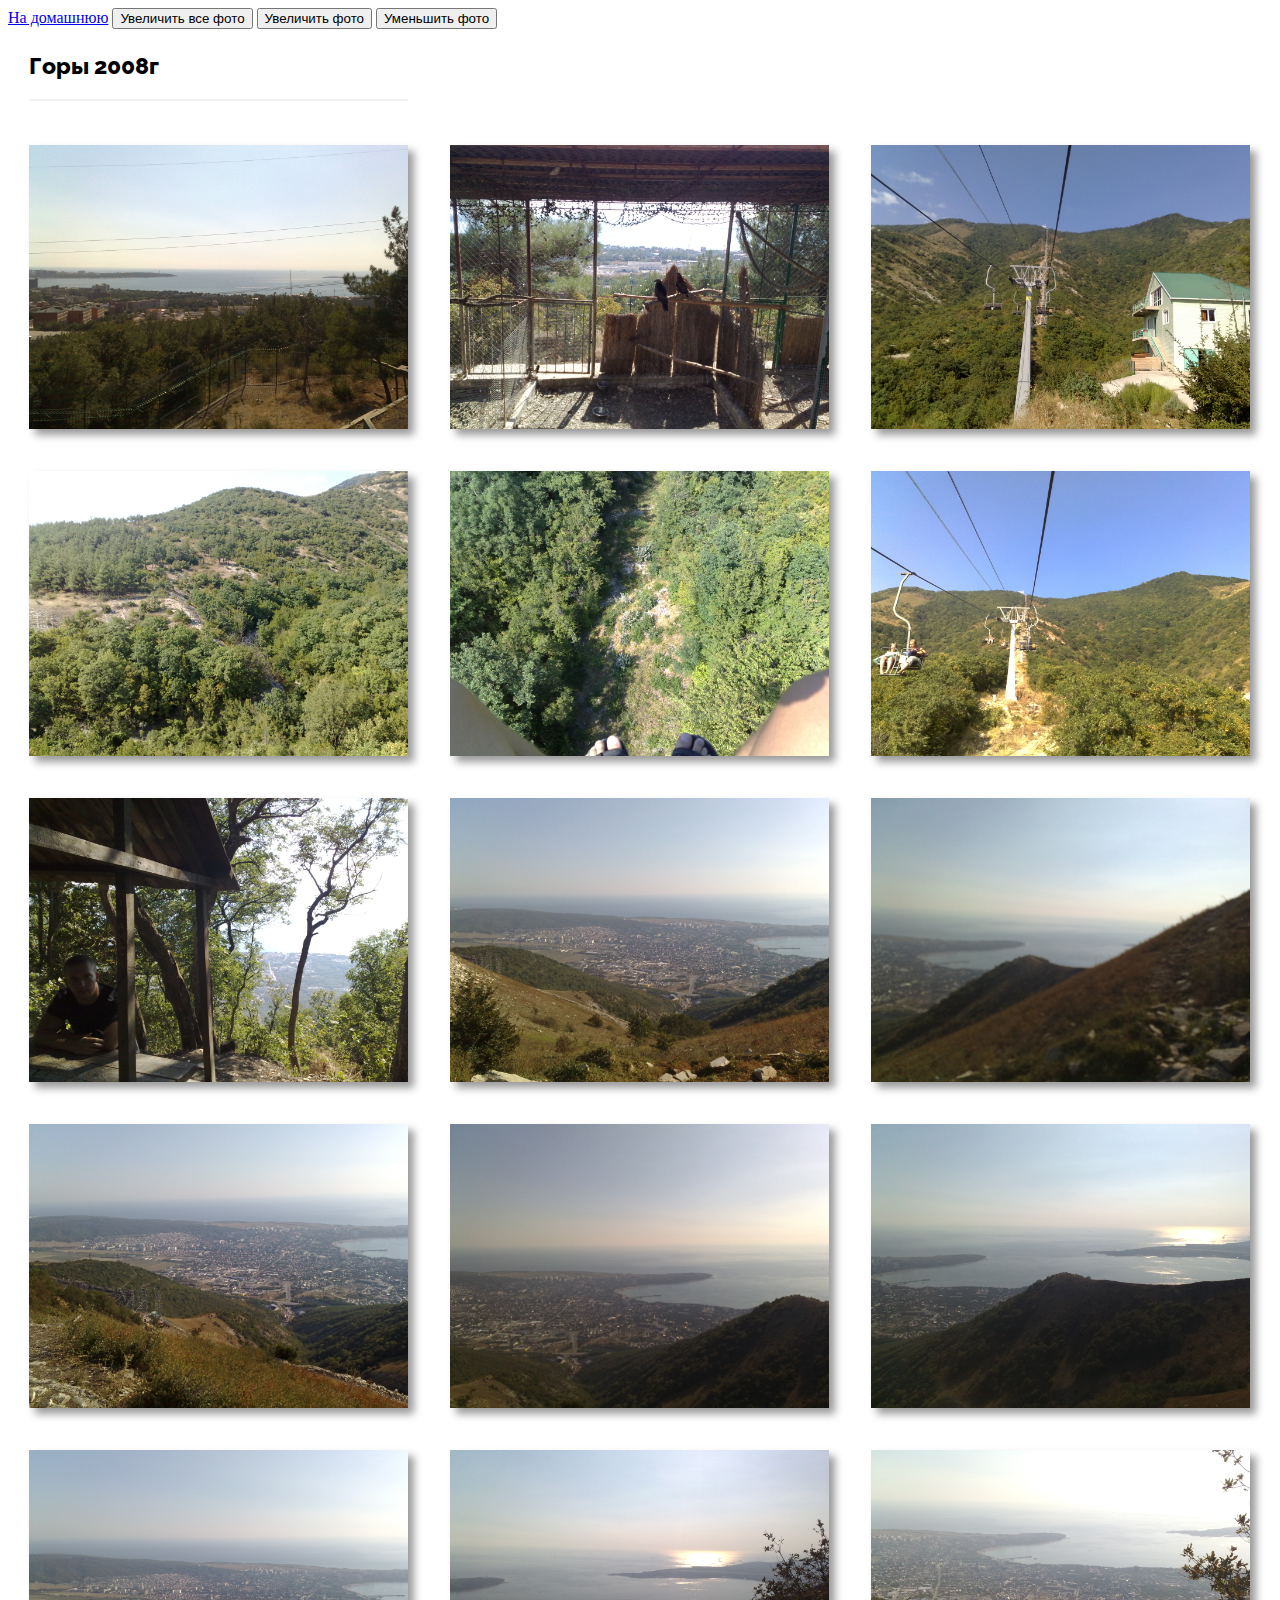
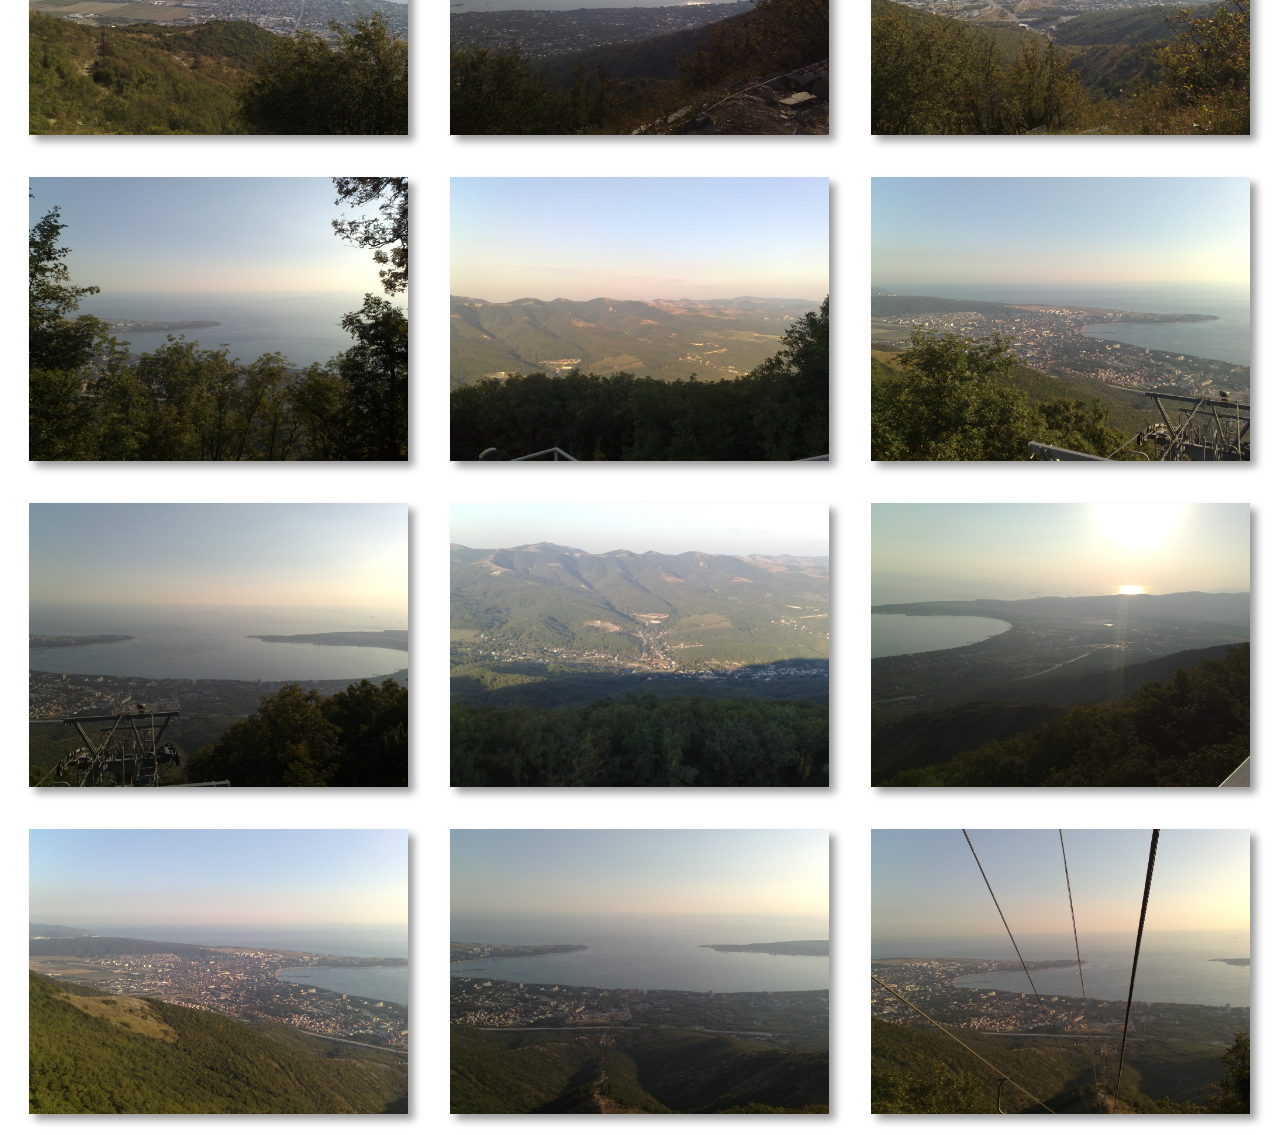
==== 2008/2008_mountain.html @ 13dd3dca "test" ====
<!doctype html>
<html>
<head>
    <meta charset="utf-8">
    <title>Горы 2008г</title>
    <!--<link rel="stylesheet" type="text/css" href="../index.css">-->
    <link rel="stylesheet" type="text/css" href="2008_mountain.css">
    <link href="https://fonts.googleapis.com/css?family=Raleway:400,800" rel="stylesheet">
    <script src="2008_mountain.js"></script>
</head>
<body>
<a href="../index.html">На домашнюю</a>
<input type="button" id="superBtn" value="Увеличить все фото" onclick="smallOrBig();">
<input type="button" id="allBig" value="Увеличить фото" onclick="allBig();">
<input type="button" id="allSmall" value="Уменьшить фото" onclick="allSmall();">
<p>Горы 2008г</p>
<img src="28082008421.jpg" onclick="picSize(this);">
<img src="28082008429.jpg" onclick="picSize(this);">
<img src="28082008473.jpg" onclick="picSize(this);">
<img src="28082008474.jpg" onclick="picSize(this);">
<img src="28082008475.jpg" onclick="picSize(this);">
<img src="28082008477.jpg" onclick="picSize(this);">
<img src="28082008478.jpg" onclick="picSize(this);">
<img src="28082008486.jpg" onclick="picSize(this);">
<img src="28082008487.jpg" onclick="picSize(this);">
<img src="28082008489.jpg" onclick="picSize(this);">
<img src="28082008490.jpg" onclick="picSize(this);">
<img src="28082008493.jpg" onclick="picSize(this);">
<img src="28082008495.jpg" onclick="picSize(this);">
<img src="28082008496.jpg" onclick="picSize(this);">
<img src="28082008497.jpg" onclick="picSize(this);">
<img src="28082008506.jpg" onclick="picSize(this);">
<img src="28082008508.jpg" onclick="picSize(this);">
<img src="28082008509.jpg" onclick="picSize(this);">
<img src="28082008510.jpg" onclick="picSize(this);">
<img src="28082008511.jpg" onclick="picSize(this);">
<img src="28082008512.jpg" onclick="picSize(this);">
<img src="28082008513.jpg" onclick="picSize(this);">
<img src="28082008514.jpg" onclick="picSize(this);">
<img src="28082008515.jpg" onclick="picSize(this);">

<script src="../jquery.js"></script> <!--jq всегда первым-->
<script src="../bootstrap.min.js"></script>
</body>
</html>
---- index.css ----
body {
    background: black url("10082008074.jpg") fixed top right no-repeat; /*top right - при уменьшении окна браузера фокус падает на верхний правый угол*/
    background-size: cover;
    /*font-family: 'Lato', sans-serif;*/
    color: black;

}

#main_div {
    border: 1px solid gray;
    width: 1000px;
    margin: 0 auto;
}

h1 {
    color: rgba(6, 0, 255, .6);
    width: 50%;
    margin: 0 auto 0 auto;
    letter-spacing: 0.2rem;
    /*text-align: center;*/
}

h1::first-letter {
    font-size: 100px;
}

h1:hover {
    color: mediumblue;
}

#foodList {
    background-color: rgba(0, 128, 128, .5);
    font-size: large;
    margin-right: auto;

}

li:hover {
    text-transform: uppercase;
}

div#foodList ul li {
    list-style-type: none;
}

div#foodList ul {
    color: white;
    padding: 5px;
}

a:link {
    font-weight: bolder;
}

a:hover {
    background-color: blue;
    color: white;
}

#foodList input:checked { /*Сдвигает выбранный чекбокс вправо на 50px*/
    margin-left: 30px;
}

/*input:checked + label{*/
/*text-decoration: line-through;*/
/*color: gainsboro;*/
/*}*/

/*li:hover input:checked + label:hover, input:checked + label:hover{*/
/*text-transform: none;*/
/*}*/

.crossed { /*не перебивает выше селектор*/
    text-decoration: line-through;
    color: gainsboro;
}

.crossed:hover {
    text-transform: none;
}

label {
    margin-left: 5px;
}

form {
    background-color: rgba(0, 128, 128, .5);
    font-size: large;
    /*color: white;*/
    /*float: right;*/
    padding: 15px;
    width: 600px;
    margin: 30px auto; /*центорвка с использованием auto работает только при наличии width*/
}

form div {
    margin: 5px;
}

/*input[type="text"]:hover {*/
/*border: 1px solid red;*/
/*background: gray;*/
/*}*/

input[type="submit"]:hover {
    background: green;
    color: white;
}

form div:nth-of-type(6) { /*отсчитывает сначала*/
    border: 3px solid yellow;
}

/*li:nth-last-of-type(3) { !*отсчитывает с конца*!*/
/*text-decoration: underline;*/
/*}*/

table {
    background-color: rgba(0, 128, 128, .5);
    width: 300px;
    height: 300px;
    margin: 10px;
    /*padding: 100px;*/
    border-collapse: collapse;
}

td {
    border: 3px solid white;
}

#addButton {
    margin: 5px;
}

#inputList {
    margin: 5px;
}

/*////////////////////////////////////////////////////////////////////*/
nav#nav {
    background-color: rgba(0, 128, 128, .5);
    margin: 16px 0;
    box-shadow: 6px 6px 8px rgba(0, 0, 0, 0.4);
    /*border-radius: 5px;*/
}

ul#main {
    width: 900px;
    margin: 0 auto 0 50px;
    padding: 0;
}

nav#nav li {
    text-transform: uppercase;
    font: bold 15px Tahoma;
    color: white;
    list-style-type: none;
    display: inline-block;
    width: auto;
    padding: 15px 15px;

}

#nav li:hover {
    background-color: #F0F0F1;
    color: #9E9E9E;
    cursor: pointer;
}

#float {
    float: right;
    margin: 0 50px;
}

/*////////////////////////////////////////////////////////////////////*/
---- 2008/2008_mountain.css ----
body{
    background-color: white;
}
p{
    font-family: 'Raleway', sans-serif;
    margin-left: 1.66%;
    font-size: 23px;
    font-weight:800;
    border-bottom: 2px solid #f1f1f1;
    padding-bottom: 20px;
    width: 30%;
}
img{
    float: left;
    width: 30%;
    margin: 1.66%;

    -webkit-box-shadow: 6px 6px 8px rgba(0, 0, 0, 0.4); /*Тень*/
    -moz-box-shadow: 6px 6px 8px rgba(0, 0, 0, 0.4);
    -o-box-shadow: 6px 6px 8px rgba(0, 0, 0, 0.4);
    box-shadow: 6px 6px 8px rgba(0, 0, 0, 0.4);

    -webkit-transition: all 0.5s ease-in; /*Плавное увеличение*/
    -moz-transition: all 0.5s ease-in;
    -o-transition: all 0.5s ease-in;
    transition: all 0.5s ease-in;
}

img:hover {
    -webkit-box-shadow: 10px 10px 10px rgba(0, 0, 0, 0.4);
    -moz-box-shadow: 10px 10px 10px rgba(0, 0, 0, 0.4);
    -o-box-shadow: 10px 10px 10px rgba(0, 0, 0, 0.4);
    box-shadow: 10px 10px 10px rgba(0, 0, 0, 0.4);

    -webkit-transform: rotate(0deg) scale(2.00);
    -moz-transform: rotate(0deg) scale(2.00);
    -o-transform: rotate(0deg) scale(2.00);
    -ms-transform: rotate(0deg) scale(2.00);
    transform: rotate(0deg) scale(2.00);
    z-index: 10;
}

.bigPic {
    width: 95%;
}
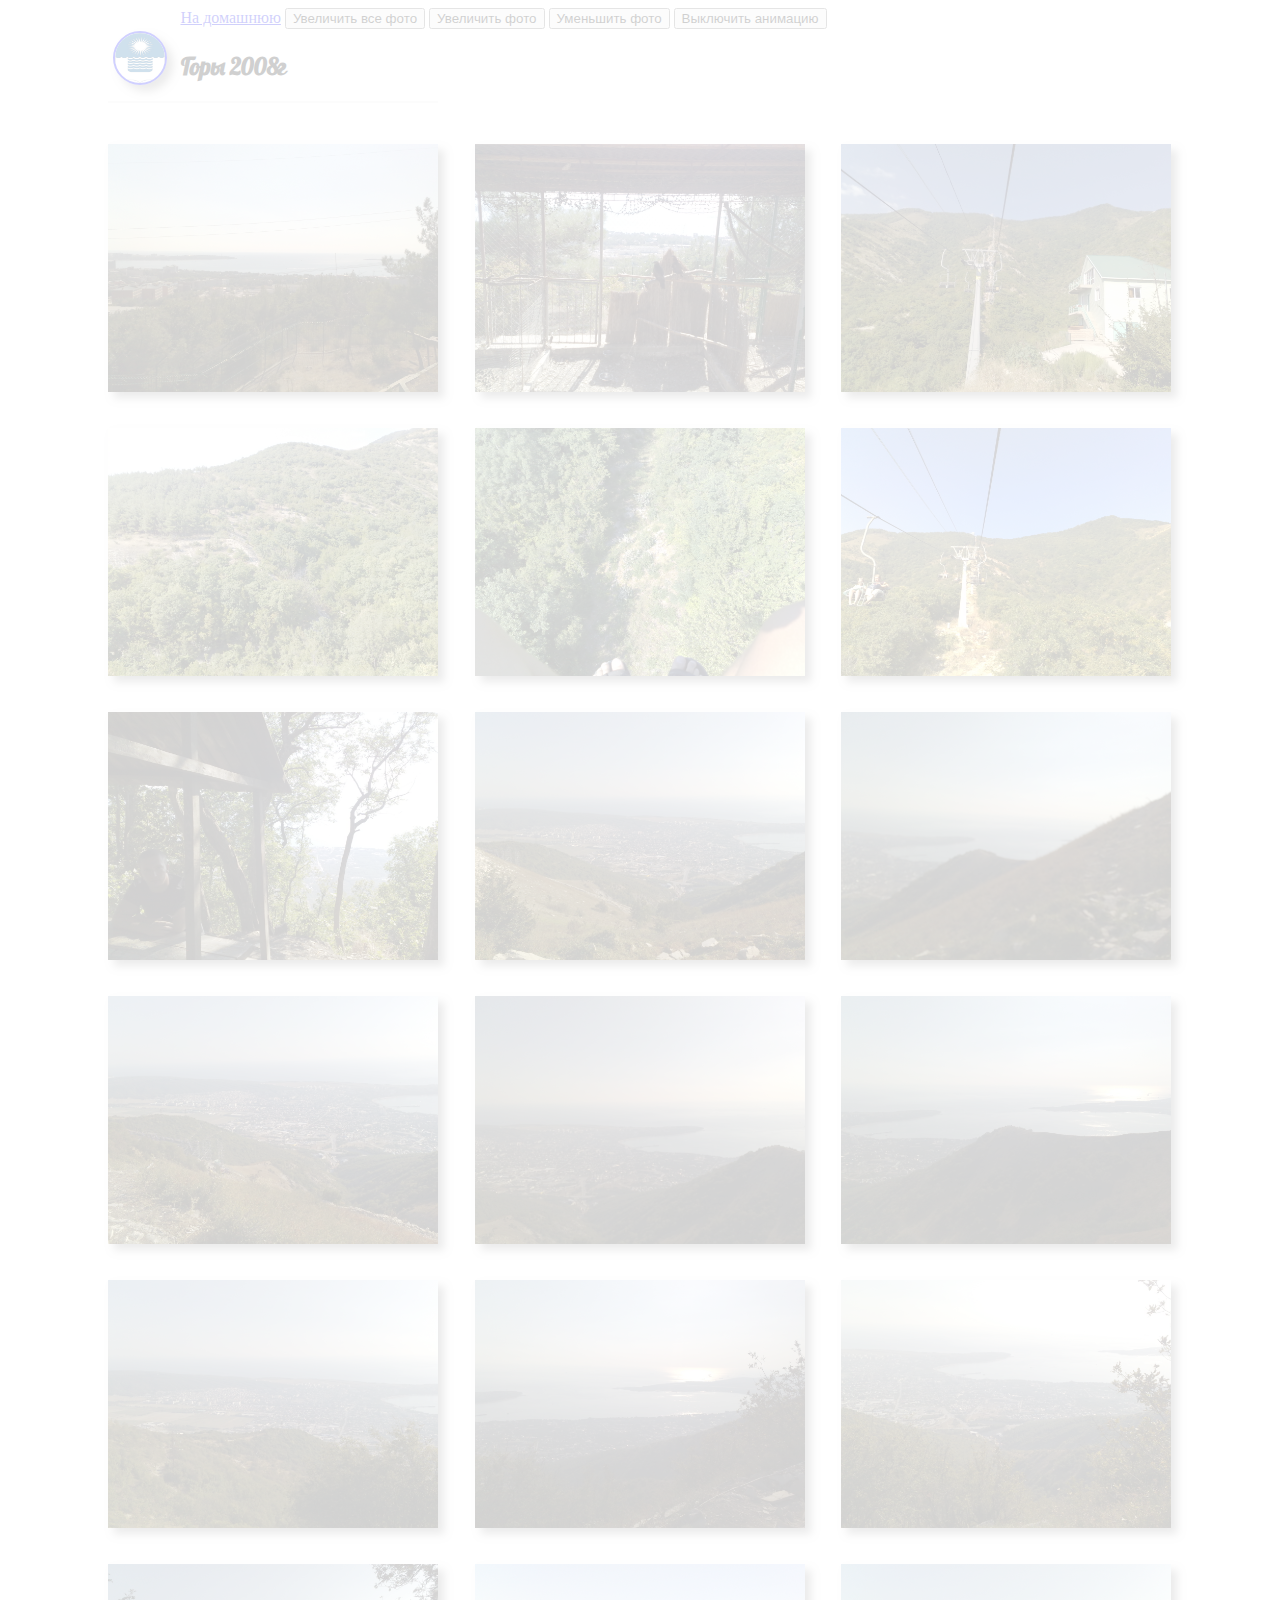
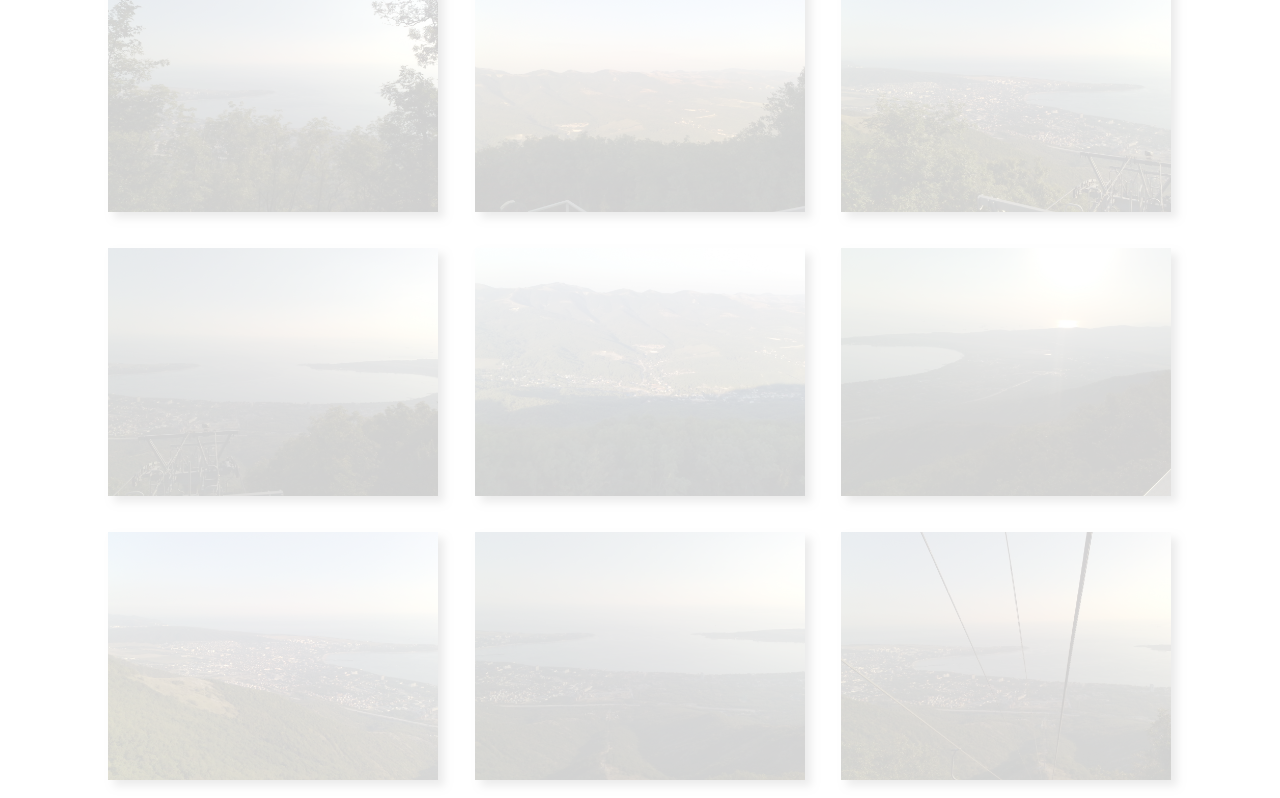
==== commit ac8822e7: "33" ====
--- a/2008/2008_mountain.html
+++ b/2008/2008_mountain.html
@@ -5,14 +5,17 @@
     <title>Горы 2008г</title>
     <!--<link rel="stylesheet" type="text/css" href="../index.css">-->
     <link rel="stylesheet" type="text/css" href="2008_mountain.css">
-    <link href="https://fonts.googleapis.com/css?family=Raleway:400,800" rel="stylesheet">
-    <script src="2008_mountain.js"></script>
+    <link href="https://fonts.googleapis.com/css?family=Lobster" rel="stylesheet" type="text/css">
 </head>
 <body>
+
+<div id="all"><a href="../index.html"><img id="gelLogo" alt="Brand" src="../gelik_gerb.gif"></a>
 <a href="../index.html">На домашнюю</a>
 <input type="button" id="superBtn" value="Увеличить все фото" onclick="smallOrBig();">
 <input type="button" id="allBig" value="Увеличить фото" onclick="allBig();">
 <input type="button" id="allSmall" value="Уменьшить фото" onclick="allSmall();">
+<input type="button" id="animation" value="Выключить анимацию">
+
 <p>Горы 2008г</p>
 <img src="28082008421.jpg" onclick="picSize(this);">
 <img src="28082008429.jpg" onclick="picSize(this);">
@@ -37,9 +40,10 @@
 <img src="28082008512.jpg" onclick="picSize(this);">
 <img src="28082008513.jpg" onclick="picSize(this);">
 <img src="28082008514.jpg" onclick="picSize(this);">
-<img src="28082008515.jpg" onclick="picSize(this);">
+<img src="28082008515.jpg" onclick="picSize(this);"></div>
 
 <script src="../jquery.js"></script> <!--jq всегда первым-->
+<script src="2008_mountain.js"></script>
 <script src="../bootstrap.min.js"></script>
 </body>
 </html>--- a/index.css
+++ b/index.css
@@ -17,10 +17,12 @@
     width: 50%;
     margin: 0 auto 0 auto;
     letter-spacing: 0.2rem;
-    /*text-align: center;*/
+    font-family: Lobster, sans-serif;
+    text-align: center;
+    font-weight: normal;
 }
 
-h1::first-letter {
+h1:first-letter {
     font-size: 100px;
 }
 
--- a/2008/2008_mountain.css
+++ b/2008/2008_mountain.css
@@ -1,16 +1,51 @@
-body{
+body {
     background-color: white;
 }
-p{
-    font-family: 'Raleway', sans-serif;
+
+#all {
+    width: 1100px;
+    margin: 0 auto;
+}
+
+p {
+    font-family: Lobster, sans-serif;
     margin-left: 1.66%;
     font-size: 23px;
-    font-weight:800;
+    font-weight: 800;
     border-bottom: 2px solid #f1f1f1;
     padding-bottom: 20px;
     width: 30%;
 }
-img{
+
+#gelLogo {
+    position: relative;
+    top: 5px;
+    left: 5px;
+    width: 50px;
+    height: 50px;
+    border: 2px solid blue;
+    border-radius: 50%;
+}
+
+#gelLogo:hover {
+    -webkit-transform: scale(1.1);
+    -moz-transform: scale(1.1);
+    -o-transform: scale(1.1);
+    -ms-transform: scale(1.1);
+    transform: scale(1.1);
+
+    /*transition: transform 0.3s;*/
+    /*-webkit-transition: -webkit-transform 0.3s;*/
+    /*-moz-transition: -moz-transform 0.3s;*/
+    /*-o-transition: -o-transform 0.3s;*/
+
+    transition: all 0.5s ease-in; /*Плавное увеличение и уменьшение*/
+    -webkit-transition: all 0.5s ease-in;
+    -moz-transition: all 0.5s ease-in;
+    -o-transition: all 0.5s ease-in;
+}
+
+img {
     float: left;
     width: 30%;
     margin: 1.66%;
@@ -20,26 +55,40 @@
     -o-box-shadow: 6px 6px 8px rgba(0, 0, 0, 0.4);
     box-shadow: 6px 6px 8px rgba(0, 0, 0, 0.4);
 
-    -webkit-transition: all 0.5s ease-in; /*Плавное увеличение*/
+    -webkit-transition: all 0.5s ease-in; /*Плавное увеличение и уменьшение*/
     -moz-transition: all 0.5s ease-in;
     -o-transition: all 0.5s ease-in;
     transition: all 0.5s ease-in;
 }
 
-img:hover {
+.imgOver {
+    -webkit-transform: rotate(0deg) scale(1.1);
+    -moz-transform: rotate(0deg) scale(1.1);
+    -o-transform: rotate(0deg) scale(1.1);
+    -ms-transform: rotate(0deg) scale(1.1);
+    transform: rotate(0deg) scale(1.1);
+    /*z-index: 10;*/
+}
+
+.bigPic {
+    width: 95%;
+}
+
+.bigPicOnClick {
     -webkit-box-shadow: 10px 10px 10px rgba(0, 0, 0, 0.4);
     -moz-box-shadow: 10px 10px 10px rgba(0, 0, 0, 0.4);
     -o-box-shadow: 10px 10px 10px rgba(0, 0, 0, 0.4);
     box-shadow: 10px 10px 10px rgba(0, 0, 0, 0.4);
 
-    -webkit-transform: rotate(0deg) scale(2.00);
-    -moz-transform: rotate(0deg) scale(2.00);
-    -o-transform: rotate(0deg) scale(2.00);
-    -ms-transform: rotate(0deg) scale(2.00);
-    transform: rotate(0deg) scale(2.00);
+    -webkit-transform: rotate(360deg) scale(2.00);
+    -moz-transform: rotate(360deg) scale(2.00);
+    -o-transform: rotate(360deg) scale(2.00);
+    -ms-transform: rotate(360deg) scale(2.00);
+    transform: rotate(360deg) scale(2.00);
     z-index: 10;
-}
 
-.bigPic {
-    width: 95%;
+    transition: transform 2s;
+    -webkit-transition: -webkit-transform 2s;
+    -moz-transition: -moz-transform 2s;
+    -o-transition: -o-transform 2s;
 }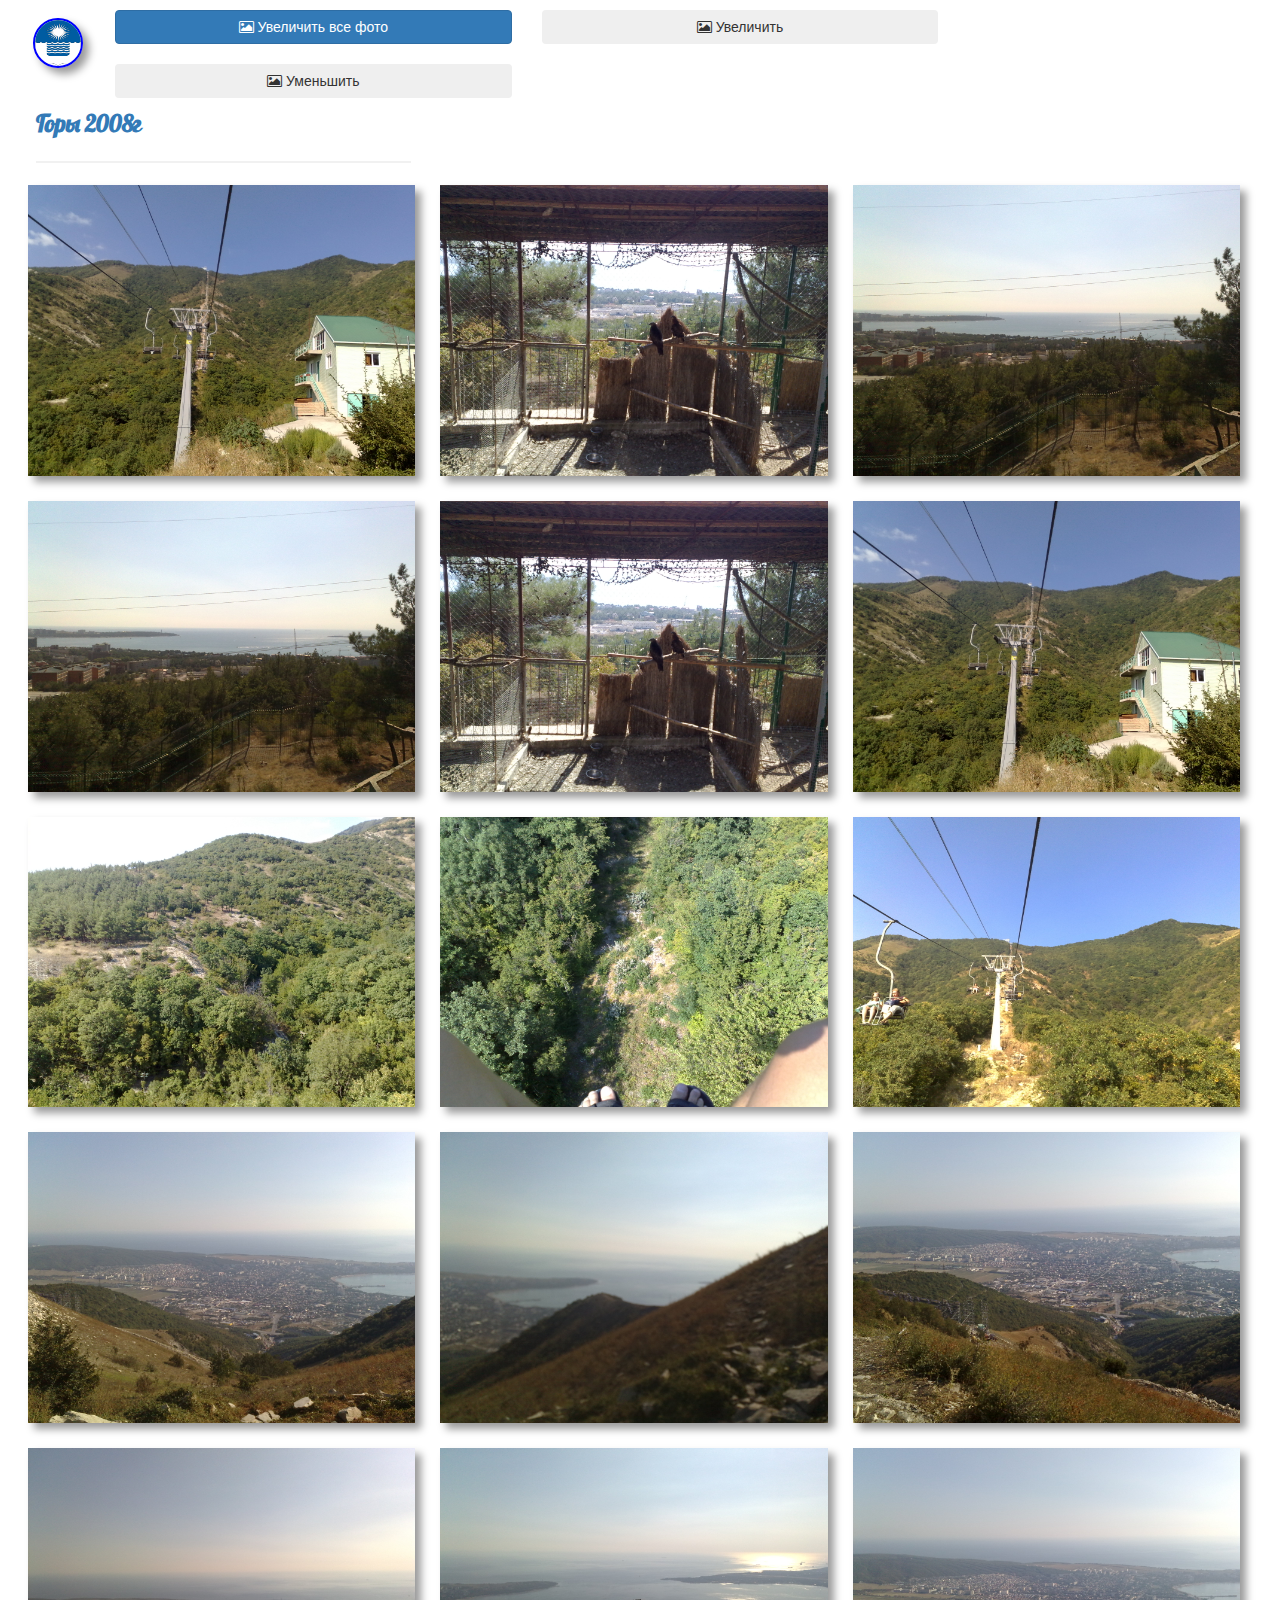
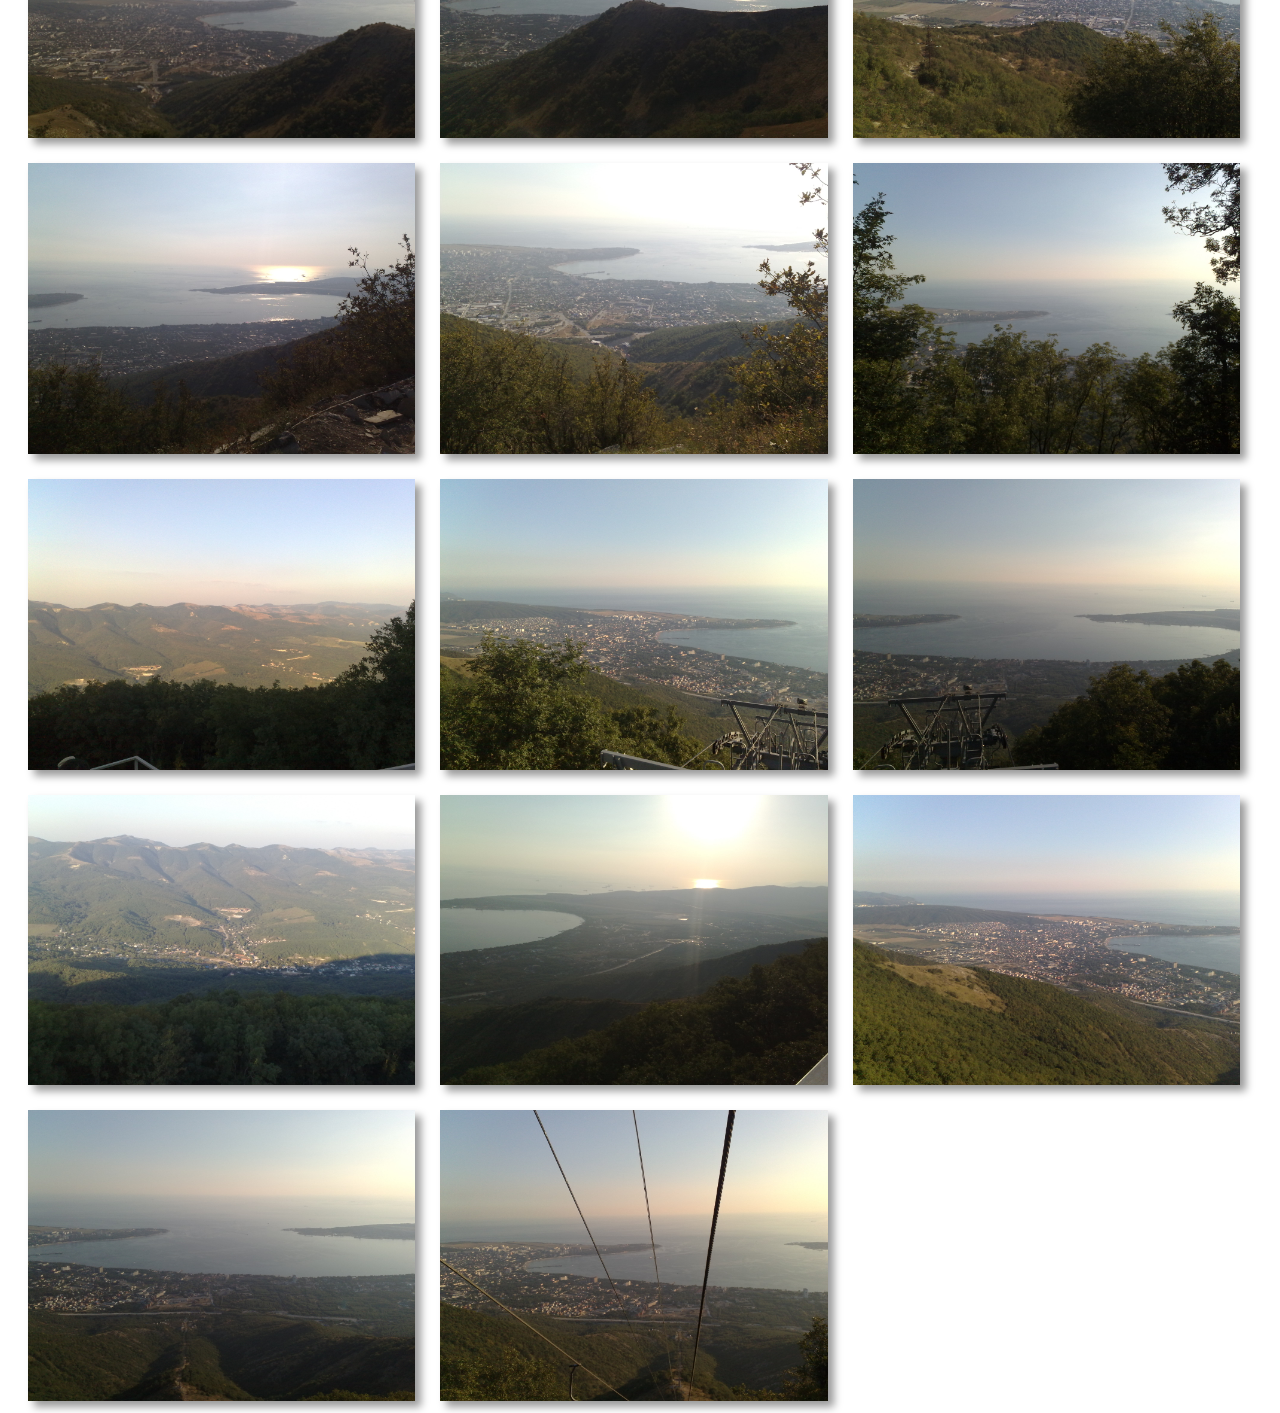
==== commit a7f622a5: "бла" ====
--- a/2008/2008_mountain.html
+++ b/2008/2008_mountain.html
@@ -2,45 +2,57 @@
 <html>
 <head>
     <meta charset="utf-8">
+    <link href="https://fonts.googleapis.com/css?family=Lobster" rel="stylesheet" type="text/css">
     <title>Горы 2008г</title>
     <!--<link rel="stylesheet" type="text/css" href="../index.css">-->
+    <link href="../font-awesome/css/font-awesome.min.css" rel="stylesheet">
     <link rel="stylesheet" type="text/css" href="2008_mountain.css">
-    <link href="https://fonts.googleapis.com/css?family=Lobster" rel="stylesheet" type="text/css">
+    <link rel="stylesheet" type="text/css" href="../bootstrap.css">
 </head>
 <body>
 
-<div id="all"><a href="../index.html"><img id="gelLogo" alt="Brand" src="../gelik_gerb.gif"></a>
-<a href="../index.html">На домашнюю</a>
-<input type="button" id="superBtn" value="Увеличить все фото" onclick="smallOrBig();">
-<input type="button" id="allBig" value="Увеличить фото" onclick="allBig();">
-<input type="button" id="allSmall" value="Уменьшить фото" onclick="allSmall();">
-<input type="button" id="animation" value="Выключить анимацию">
-
-<p>Горы 2008г</p>
-<img src="28082008421.jpg" onclick="picSize(this);">
-<img src="28082008429.jpg" onclick="picSize(this);">
-<img src="28082008473.jpg" onclick="picSize(this);">
-<img src="28082008474.jpg" onclick="picSize(this);">
-<img src="28082008475.jpg" onclick="picSize(this);">
-<img src="28082008477.jpg" onclick="picSize(this);">
-<img src="28082008478.jpg" onclick="picSize(this);">
-<img src="28082008486.jpg" onclick="picSize(this);">
-<img src="28082008487.jpg" onclick="picSize(this);">
-<img src="28082008489.jpg" onclick="picSize(this);">
-<img src="28082008490.jpg" onclick="picSize(this);">
-<img src="28082008493.jpg" onclick="picSize(this);">
-<img src="28082008495.jpg" onclick="picSize(this);">
-<img src="28082008496.jpg" onclick="picSize(this);">
-<img src="28082008497.jpg" onclick="picSize(this);">
-<img src="28082008506.jpg" onclick="picSize(this);">
-<img src="28082008508.jpg" onclick="picSize(this);">
-<img src="28082008509.jpg" onclick="picSize(this);">
-<img src="28082008510.jpg" onclick="picSize(this);">
-<img src="28082008511.jpg" onclick="picSize(this);">
-<img src="28082008512.jpg" onclick="picSize(this);">
-<img src="28082008513.jpg" onclick="picSize(this);">
-<img src="28082008514.jpg" onclick="picSize(this);">
-<img src="28082008515.jpg" onclick="picSize(this);"></div>
+<div class="container-fluid all">
+    <a href="../index.html"><img id="gelLogo" alt="На домашнюю" src="../gelik_gerb.gif"></a>
+    <div class="row">
+        <div class="col-xs-4">
+            <button id="superBtn" class="btn btn-block btn-primary" onclick="smallOrBig();"><i
+                    class="fa fa-picture-o"></i> Увеличить все фото
+            </button>
+        </div>
+        <div class="col-xs-4">
+            <button id="allBig" class="btn btn-block" onclick="allBig();"><i class="fa fa-picture-o"></i>
+                Увеличить
+            </button>
+        </div>
+        <div class="col-xs-4">
+            <button id="allSmall" class="btn btn-block" onclick="allSmall();"><i class="fa fa-picture-o"></i> Уменьшить
+            </button>
+        </div>
+    </div>
+    <p id="main_p" class="text-primary"><span>Горы 2008г</span></p>
+    <img src="28082008421.jpg">
+    <img src="28082008429.jpg">
+    <img src="28082008473.jpg">
+    <img src="28082008474.jpg">
+    <img src="28082008475.jpg">
+    <img src="28082008477.jpg">
+    <img src="28082008486.jpg">
+    <img src="28082008487.jpg">
+    <img src="28082008489.jpg">
+    <img src="28082008490.jpg">
+    <img src="28082008493.jpg">
+    <img src="28082008495.jpg">
+    <img src="28082008496.jpg">
+    <img src="28082008497.jpg">
+    <img src="28082008506.jpg">
+    <img src="28082008508.jpg">
+    <img src="28082008509.jpg">
+    <img src="28082008510.jpg">
+    <img src="28082008511.jpg">
+    <img src="28082008512.jpg">
+    <img src="28082008513.jpg">
+    <img src="28082008514.jpg">
+    <img src="28082008515.jpg"></div>
 
 <script src="../jquery.js"></script> <!--jq всегда первым-->
 <script src="2008_mountain.js"></script>
--- a/index.css
+++ b/index.css
@@ -3,6 +3,7 @@
     background-size: cover;
     /*font-family: 'Lato', sans-serif;*/
     color: black;
+    margin: 10px 0;
 
 }
 
@@ -85,38 +86,6 @@
     margin-left: 5px;
 }
 
-form {
-    background-color: rgba(0, 128, 128, .5);
-    font-size: large;
-    /*color: white;*/
-    /*float: right;*/
-    padding: 15px;
-    width: 600px;
-    margin: 30px auto; /*центорвка с использованием auto работает только при наличии width*/
-}
-
-form div {
-    margin: 5px;
-}
-
-/*input[type="text"]:hover {*/
-/*border: 1px solid red;*/
-/*background: gray;*/
-/*}*/
-
-input[type="submit"]:hover {
-    background: green;
-    color: white;
-}
-
-form div:nth-of-type(6) { /*отсчитывает сначала*/
-    border: 3px solid yellow;
-}
-
-/*li:nth-last-of-type(3) { !*отсчитывает с конца*!*/
-/*text-decoration: underline;*/
-/*}*/
-
 table {
     background-color: rgba(0, 128, 128, .5);
     width: 300px;
@@ -142,8 +111,7 @@
 nav#nav {
     background-color: rgba(0, 128, 128, .5);
     margin: 16px 0;
-    box-shadow: 6px 6px 8px rgba(0, 0, 0, 0.4);
-    /*border-radius: 5px;*/
+    box-shadow: 0 2px 2px 1px rgba(0, 0, 0, 0.2);
 }
 
 ul#main {
@@ -163,15 +131,58 @@
 
 }
 
-#nav li:hover {
+#nav li:hover, #nav li:hover span  {
     background-color: #F0F0F1;
     color: #9E9E9E;
     cursor: pointer;
 }
 
-#float {
+#buttonLogin {
     float: right;
     margin: 0 50px;
 }
+/*////////////////////////////////////////////////////////////////////*/
+#divForm {
+    position: absolute;
+    width: 200px;
+    height: 180px;
+    padding: 0;
+    margin: 0;
+    top: 197px;
+    right: 10px;
+    display: none;
+    background-color: rgba(0, 128, 128, .5);
 
-/*////////////////////////////////////////////////////////////////////*/+    -webkit-box-shadow: 10px 10px 10px rgba(0, 0, 0, 0.4);
+    -moz-box-shadow: 10px 10px 10px rgba(0, 0, 0, 0.4);
+    -o-box-shadow: 10px 10px 10px rgba(0, 0, 0, 0.4);
+    box-shadow: 10px 10px 10px rgba(0, 0, 0, 0.4);
+}
+
+#logForm {
+    display: none;
+    color: white;
+    padding: 10px;
+}
+
+#buttonLogin a {
+    text-decoration: none;
+    color: white;
+}
+
+#open {
+    margin: 0;
+    padding: 5px 0 5px 30px;
+    cursor: pointer;
+    background: url(images/open.png) 10px 7px no-repeat;
+    color: white;
+}
+#open.close {
+    background-image: url(images/close.png);
+}
+
+nav#nav li#buttonLogin {
+    padding-left: 2px;
+}
+
+/*////////////////////////////////////////////////////////////////////*/
--- a/2008/2008_mountain.css
+++ b/2008/2008_mountain.css
@@ -2,12 +2,12 @@
     background-color: white;
 }
 
-#all {
-    width: 1100px;
-    margin: 0 auto;
-}
+/*.all {*/
+/*width: 1100px;*/
+/*margin: 0 auto;*/
+/*}*/
 
-p {
+#main_p {
     font-family: Lobster, sans-serif;
     margin-left: 1.66%;
     font-size: 23px;
@@ -46,9 +46,10 @@
 }
 
 img {
+
     float: left;
-    width: 30%;
-    margin: 1.66%;
+    width: 31%;
+    margin: 1%;
 
     -webkit-box-shadow: 6px 6px 8px rgba(0, 0, 0, 0.4); /*Тень*/
     -moz-box-shadow: 6px 6px 8px rgba(0, 0, 0, 0.4);
@@ -75,20 +76,32 @@
 }
 
 .bigPicOnClick {
+    position: fixed;
+    top: 0;
+    left: 0;
+    bottom: 0;
+    right: 0;
+    margin: auto;
+
     -webkit-box-shadow: 10px 10px 10px rgba(0, 0, 0, 0.4);
     -moz-box-shadow: 10px 10px 10px rgba(0, 0, 0, 0.4);
     -o-box-shadow: 10px 10px 10px rgba(0, 0, 0, 0.4);
     box-shadow: 10px 10px 10px rgba(0, 0, 0, 0.4);
 
-    -webkit-transform: rotate(360deg) scale(2.00);
-    -moz-transform: rotate(360deg) scale(2.00);
-    -o-transform: rotate(360deg) scale(2.00);
-    -ms-transform: rotate(360deg) scale(2.00);
-    transform: rotate(360deg) scale(2.00);
-    z-index: 10;
+    -webkit-transform: scale(2.00); /* удалено rotate(360deg)  */
+    -moz-transform: scale(2.00);
+    -o-transform: scale(2.00);
+    -ms-transform: scale(2.00);
+    transform: scale(2.00);
 
     transition: transform 2s;
     -webkit-transition: -webkit-transform 2s;
     -moz-transition: -moz-transform 2s;
     -o-transition: -o-transform 2s;
+
+    z-index: 10;
+}
+
+.container-fluid button {
+    margin: 10px;
 }